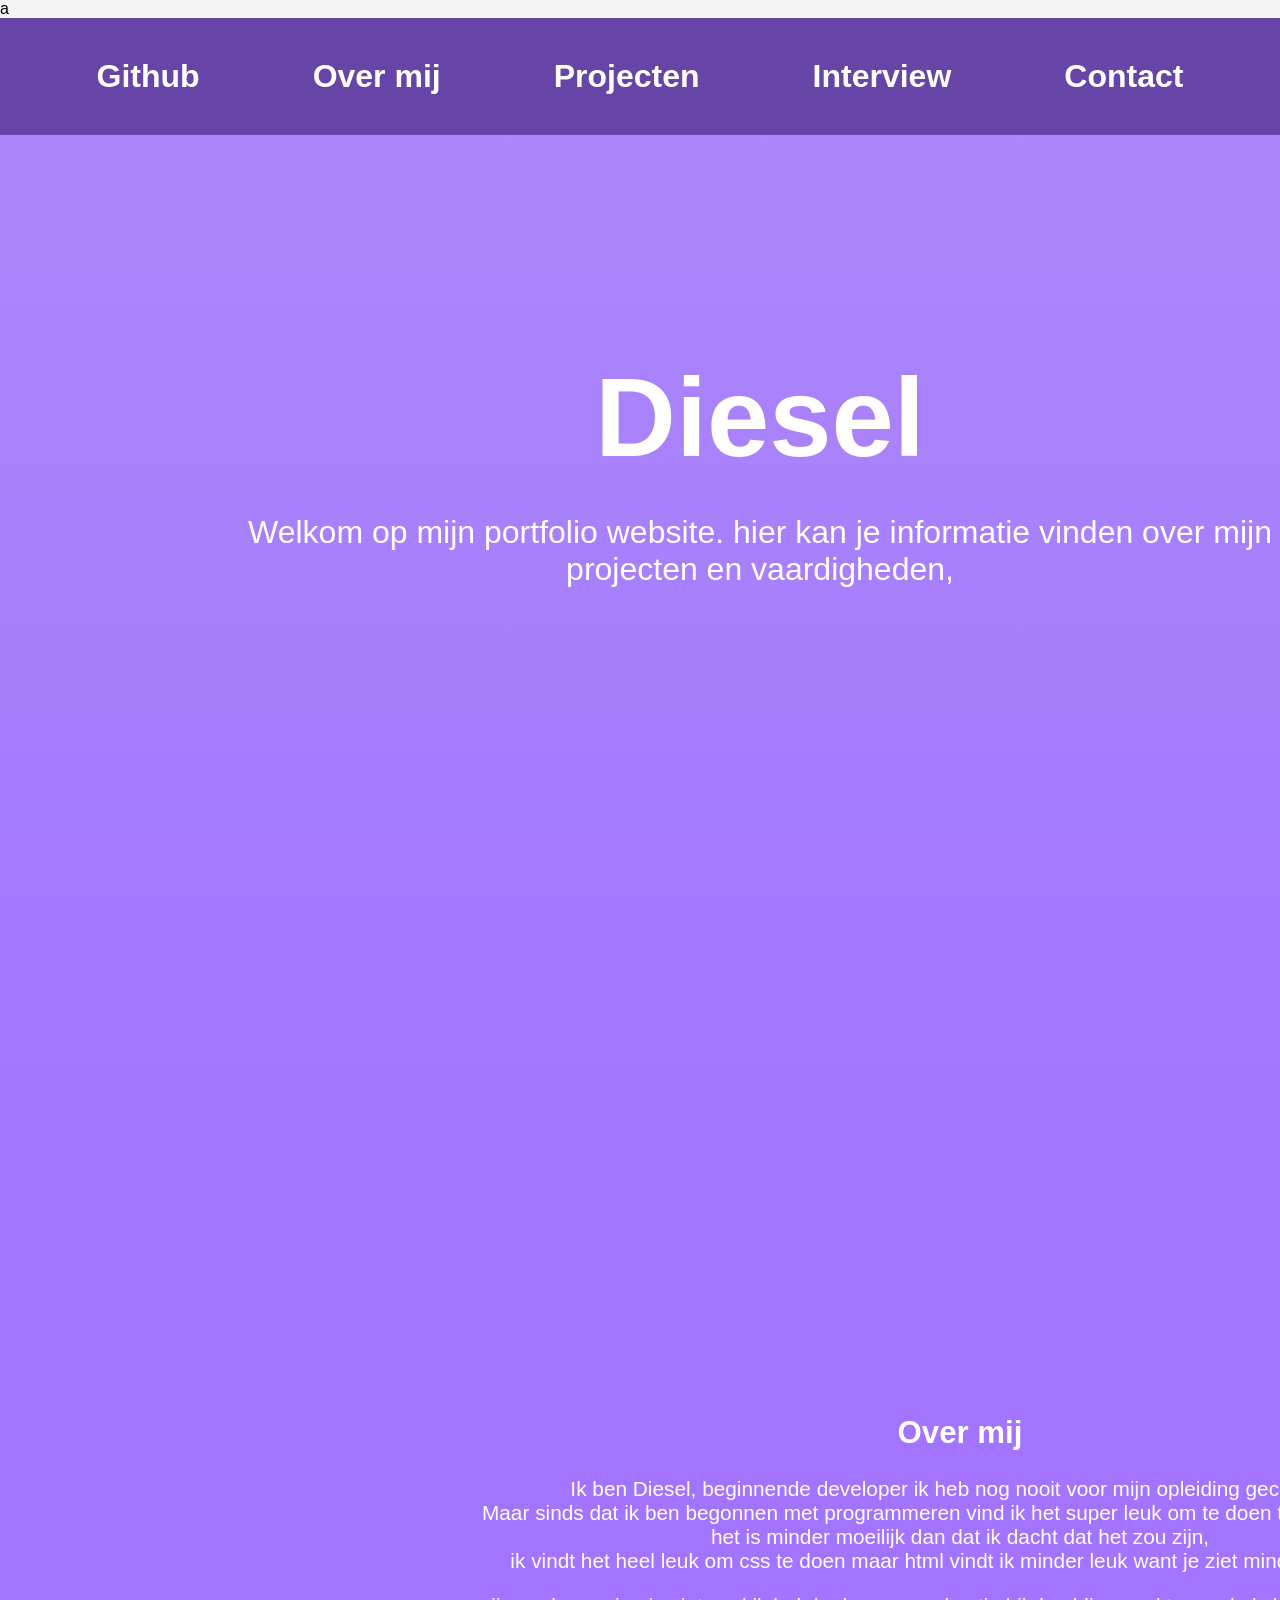
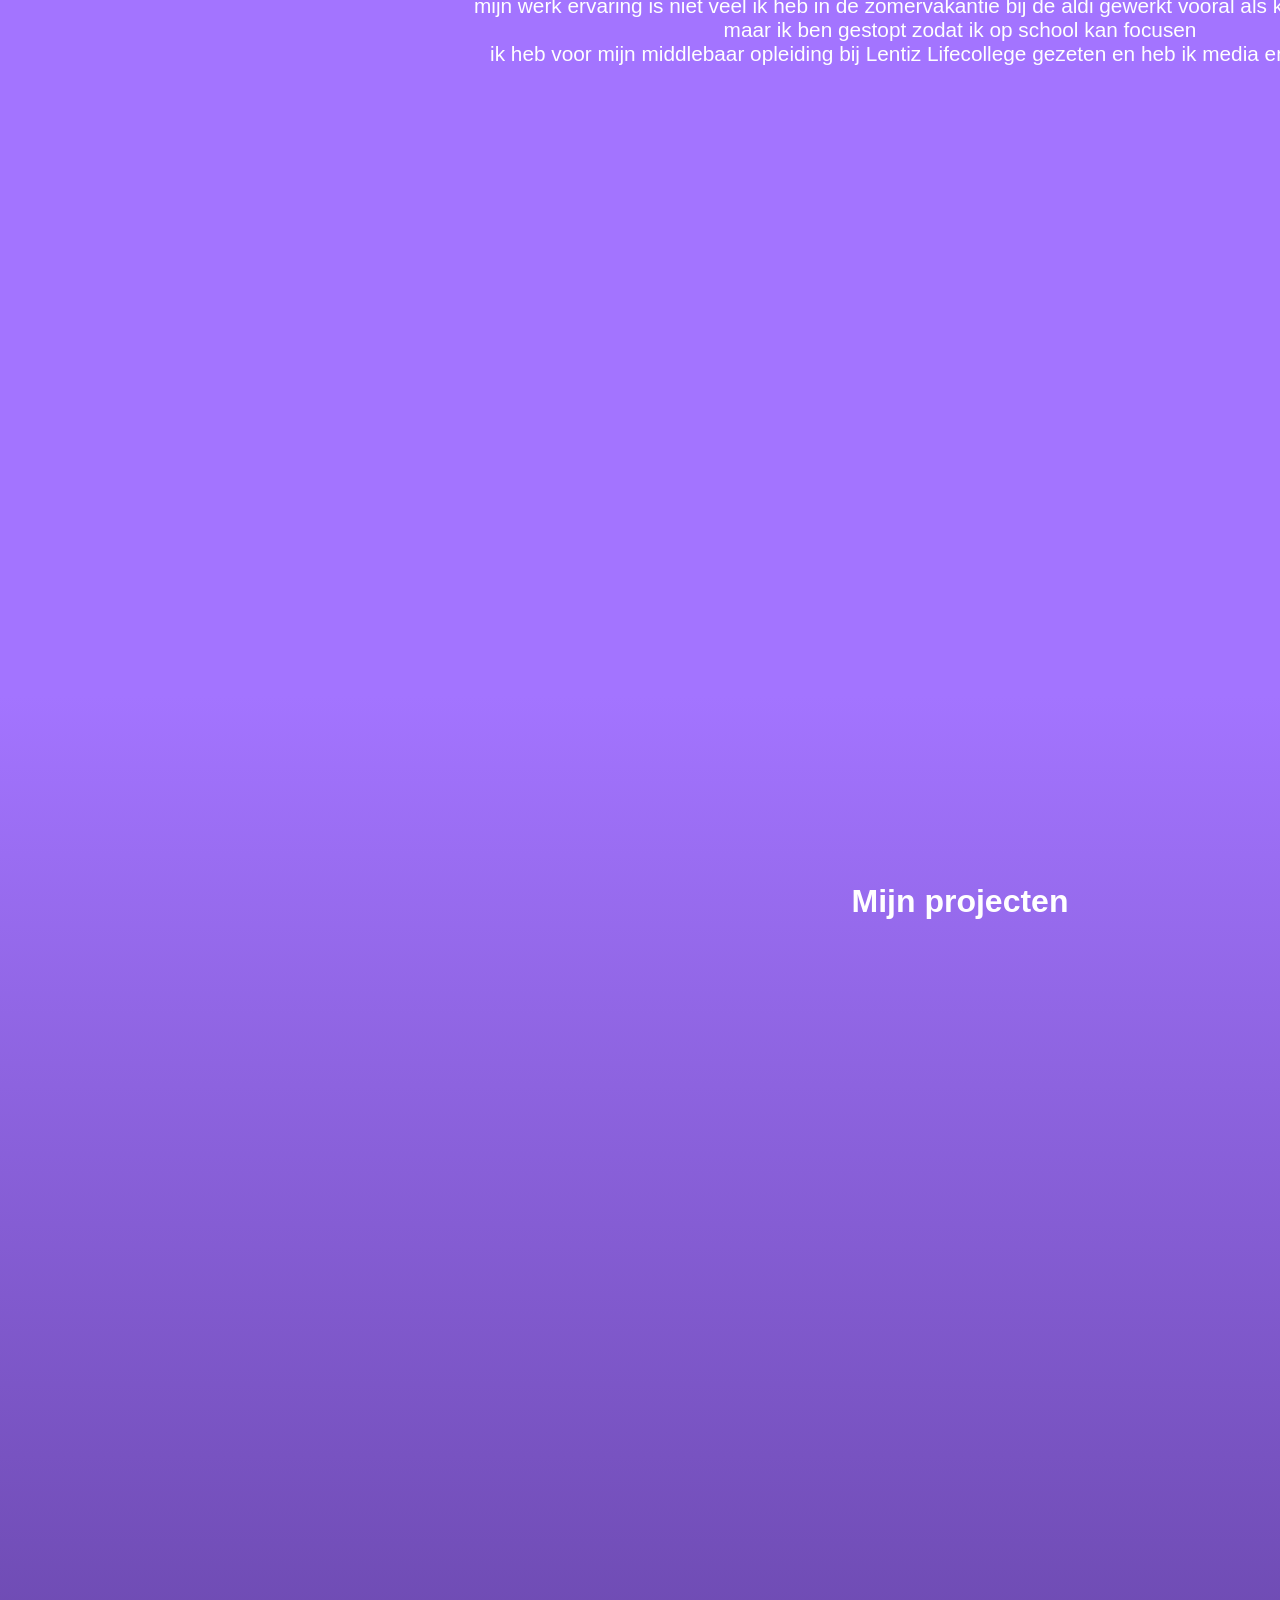
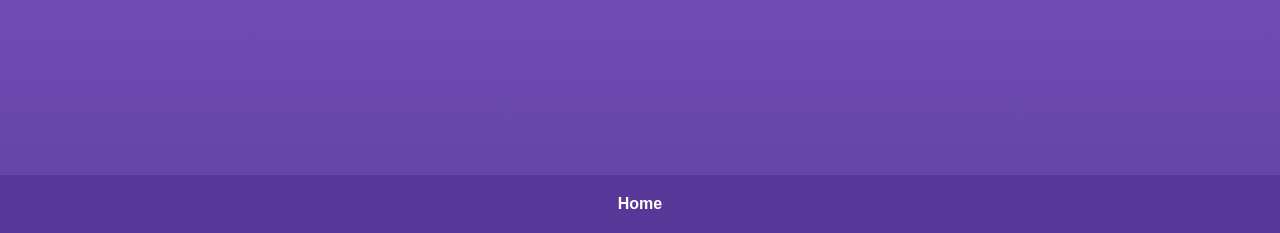
==== index.html @ 29d970a2 "Update index.html" ====
<!DOCTYPE html>
<html lang="en">

<head>
    <meta charset="UTF-8">
    <meta name="viewport" content="width=device-width, initial-scale=1.0">
    <title>Portfolio Diesel</title>
    <link rel="stylesheet" href="main.css">
</head>
a
<body>
        <header>
            <ul class="nav-links">
                <li><a href="https://github.com/dieselfortes" target="_blank" class="link">Github</a></li>
                <li><a href="#over-mij" class="link">Over mij</a></li>
                <l1><a href="#project" class="link">Projecten</a></l1>
                <li><a href="interview.html" class="link">Interview</a></li>
                <li><a href="contact.html" class="link">Contact</a></li>
            </ul>
        </header>
    <main>
        <section class="container" id="home">

            <div class="content">
                <h1>Diesel</h1>
                <div class="description-container">
                    <p class="description">Welkom op mijn portfolio website. hier kan je informatie vinden over mijn
                        projecten en vaardigheden,</p>
                </div>
        </section>
        <section class="container-2" id="over-mij">
            <h2>Over mij</h2>
            <p>Ik ben Diesel, beginnende developer ik heb nog nooit voor mijn opleiding gecodeerd,<br> Maar sinds dat ik
                ben
                begonnen met programmeren vind ik het super leuk om te doen tijdens de lessen,<br>het is minder moeilijk
                dan
                dat ik dacht dat het zou zijn,<br>ik vindt het heel leuk om css te doen maar html vindt ik minder leuk
                want
                je ziet minder resultaten. </p>
            <p>mijn werk ervaring is niet veel ik heb in de zomervakantie bij de aldi gewerkt vooral als
                kassamedewerker,<br>maar ik ben gestopt zodat ik op school kan focusen<br>ik heb voor mijn middlebaar
                opleiding bij Lentiz Lifecollege gezeten en heb ik media en design gedaan</p>
        </section>
        <section class="container-3" id="project">
            <h3>Mijn projecten</h3>
            <img src="">
        </section>
    </main>
    <footer>
        <a href="#home" class="link">Home</a>
    </footer>
</body>

</html>
---- main.css ----
html{
    scroll-behavior: smooth;
}

body {
    font-family: Arial, sans-serif;
    margin: 0;
    padding: 0;
    background-color: #f4f4f4;
}

.container {
    width: 1920px;
    height: 1080px;
    margin: 0 auto;
    padding: 0px;
    background-color: #A374FF;
    background: linear-gradient(to bottom, #ab87fa, #A374FF);
}

header {
    position: sticky;
    top: 0;
}

.nav-links {
    list-style-type: none;
    margin: 0;
    padding: 40px;
    display: flex;
    justify-content: space-around;
    background-color: #6645A7;
    color: #fff;
    font-size: 2em;
}

.link {
    text-decoration: none;
    color: #fff;
    font-weight: bold;
}

.content {
    position:absolute;
    top: 260px;
    left: 240px;
    text-align: center;
}

h1 {
    font-size: 7em;
    color: #fff;
    margin-bottom: 20px;
}

.description {
    font-size: 2em;
    color: #fff;
    margin-bottom: 40px;
}

.container-2 {
    width: 1920px;
    height: 1080px;
    margin: 0 auto;
    padding: 0px;
    background-color: #A374FF;
    font-size: 1.3em;
    text-align: center;
    color:white;
}

h2 {
    color: #fff;
    margin-top: 0px;
    padding-top: 200px;
}

.container-3{
    width: 1920px;
    height: 1080px;
    margin: 0 auto;
    padding: 0px;
    background-color: #6645A7;
    background: linear-gradient(to top, #6645A7, #A374FF);
    display:flex;
    flex-direction:column;
}

h3{
 font-size: 2em;
 margin-top: 0;
 margin-bottom: 0;
 color: white;
 padding-top: 188px;
 text-align: center;
}

footer {
    background-color: #573797;
    color: #fff;
    text-align: center;
    padding: 20px;
}
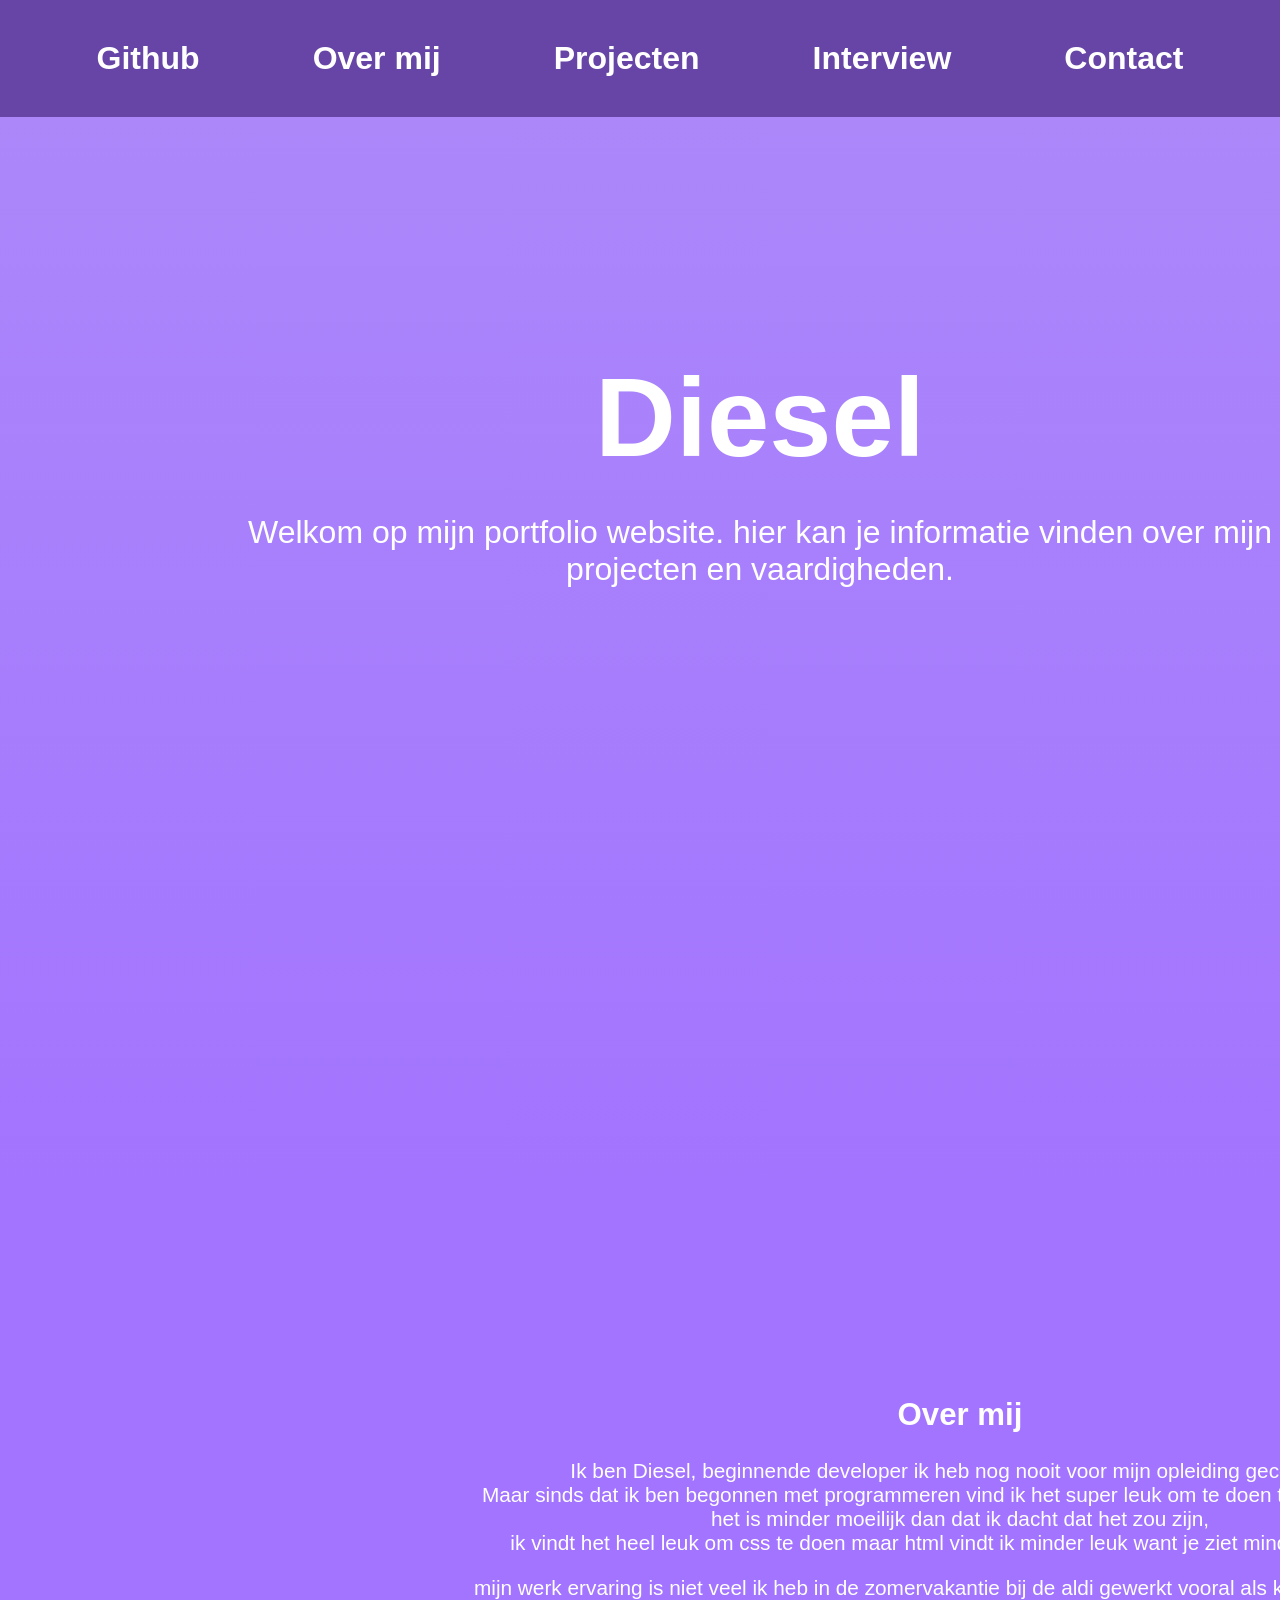
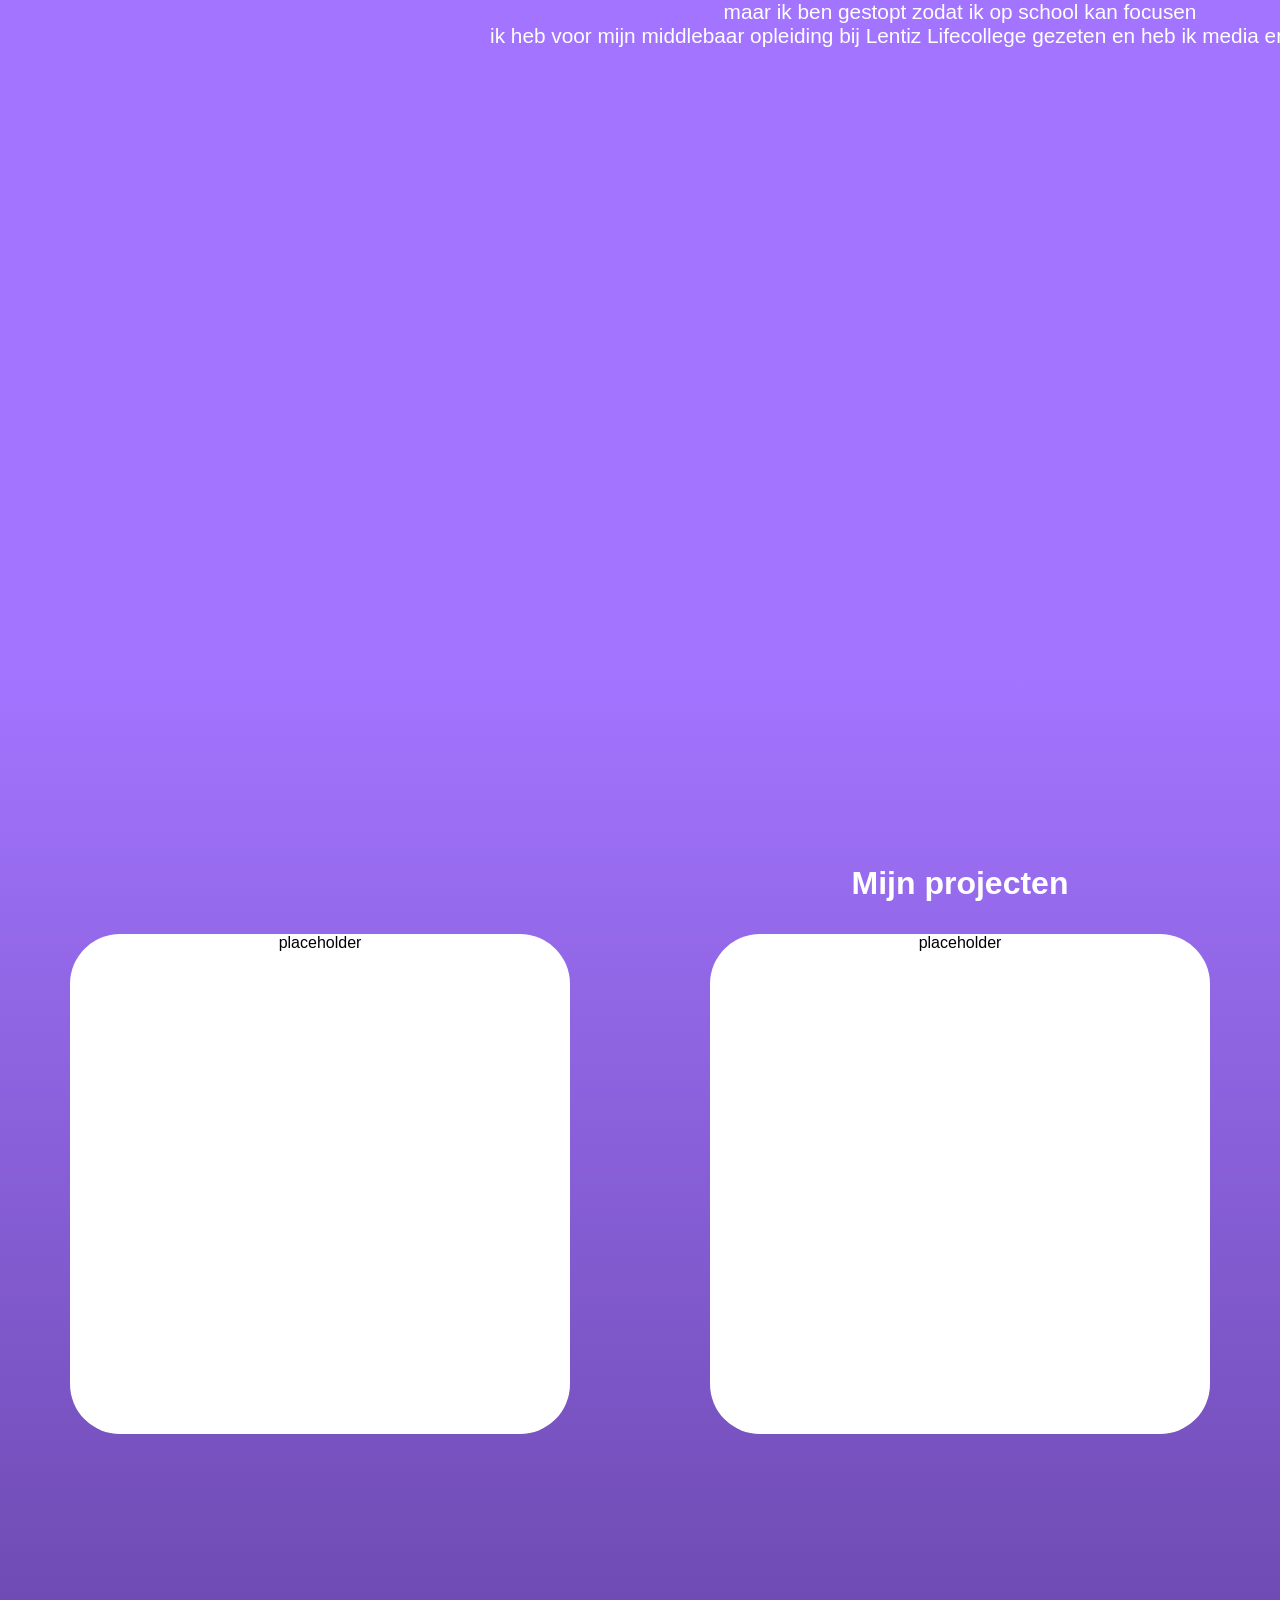
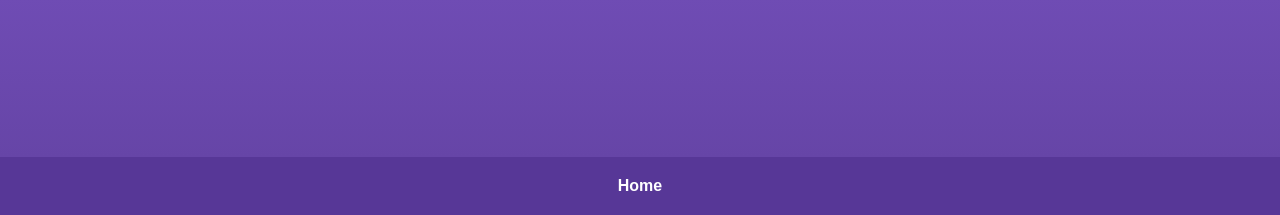
==== commit 3a757000: "vergeten wat ik er bij heb gedaan maar veel :D" ====
--- a/index.html
+++ b/index.html
@@ -7,17 +7,17 @@
     <title>Portfolio Diesel</title>
     <link rel="stylesheet" href="main.css">
 </head>
-a
+
 <body>
-        <header>
-            <ul class="nav-links">
-                <li><a href="https://github.com/dieselfortes" target="_blank" class="link">Github</a></li>
-                <li><a href="#over-mij" class="link">Over mij</a></li>
-                <l1><a href="#project" class="link">Projecten</a></l1>
-                <li><a href="interview.html" class="link">Interview</a></li>
-                <li><a href="contact.html" class="link">Contact</a></li>
-            </ul>
-        </header>
+    <header>
+        <ul class="nav-links">
+            <li><a href="https://github.com/dieselfortes" target="_blank" class="link">Github</a></li>
+            <li><a href="#over-mij" class="link">Over mij</a></li>
+            <l1><a href="#project" class="link">Projecten</a></l1>
+            <li><a href="interview.html" class="link">Interview</a></li>
+            <li><a href="contact.html" class="link">Contact</a></li>
+        </ul>
+    </header>
     <main>
         <section class="container" id="home">
 
@@ -25,7 +25,7 @@
                 <h1>Diesel</h1>
                 <div class="description-container">
                     <p class="description">Welkom op mijn portfolio website. hier kan je informatie vinden over mijn
-                        projecten en vaardigheden,</p>
+                        projecten en vaardigheden.</p>
                 </div>
         </section>
         <section class="container-2" id="over-mij">
@@ -43,7 +43,11 @@
         </section>
         <section class="container-3" id="project">
             <h3>Mijn projecten</h3>
-            <img src="">
+            <div class="placeholder-position">
+            <div class="placeholder"><a href="#">placeholder</a></div>
+            <div class="placeholder"><a href="#">placeholder</a></div>
+            <div class="placeholder"><a href="#">placeholder</a></div>
+            </div>
         </section>
     </main>
     <footer>
--- a/main.css
+++ b/main.css
@@ -1,4 +1,4 @@
-html{
+html {
     scroll-behavior: smooth;
 }
 
@@ -7,6 +7,9 @@
     margin: 0;
     padding: 0;
     background-color: #f4f4f4;
+    a:hover{ 
+        color: black;
+    }
 }
 
 .container {
@@ -41,7 +44,7 @@
 }
 
 .content {
-    position:absolute;
+    position: absolute;
     top: 260px;
     left: 240px;
     text-align: center;
@@ -67,7 +70,7 @@
     background-color: #A374FF;
     font-size: 1.3em;
     text-align: center;
-    color:white;
+    color: white;
 }
 
 h2 {
@@ -76,24 +79,41 @@
     padding-top: 200px;
 }
 
-.container-3{
+.container-3 {
     width: 1920px;
     height: 1080px;
     margin: 0 auto;
     padding: 0px;
     background-color: #6645A7;
     background: linear-gradient(to top, #6645A7, #A374FF);
-    display:flex;
-    flex-direction:column;
 }
 
-h3{
- font-size: 2em;
- margin-top: 0;
- margin-bottom: 0;
- color: white;
- padding-top: 188px;
- text-align: center;
+h3 {
+    font-size: 2em;
+    margin-top: 0;
+    margin-bottom: 150;
+    color: white;
+    padding-top: 188px;
+    text-align: center;
+}
+
+.placeholder-position {
+    display: flex;
+    flex-direction: row;
+    justify-content: space-around;
+}
+
+.placeholder {
+    width: 500px;
+    height: 500px;
+    border-radius: 10%;
+    background-color: white;
+    text-align: center;
+
+    a {
+        text-decoration: none;
+        color: black;
+    }
 }
 
 footer {
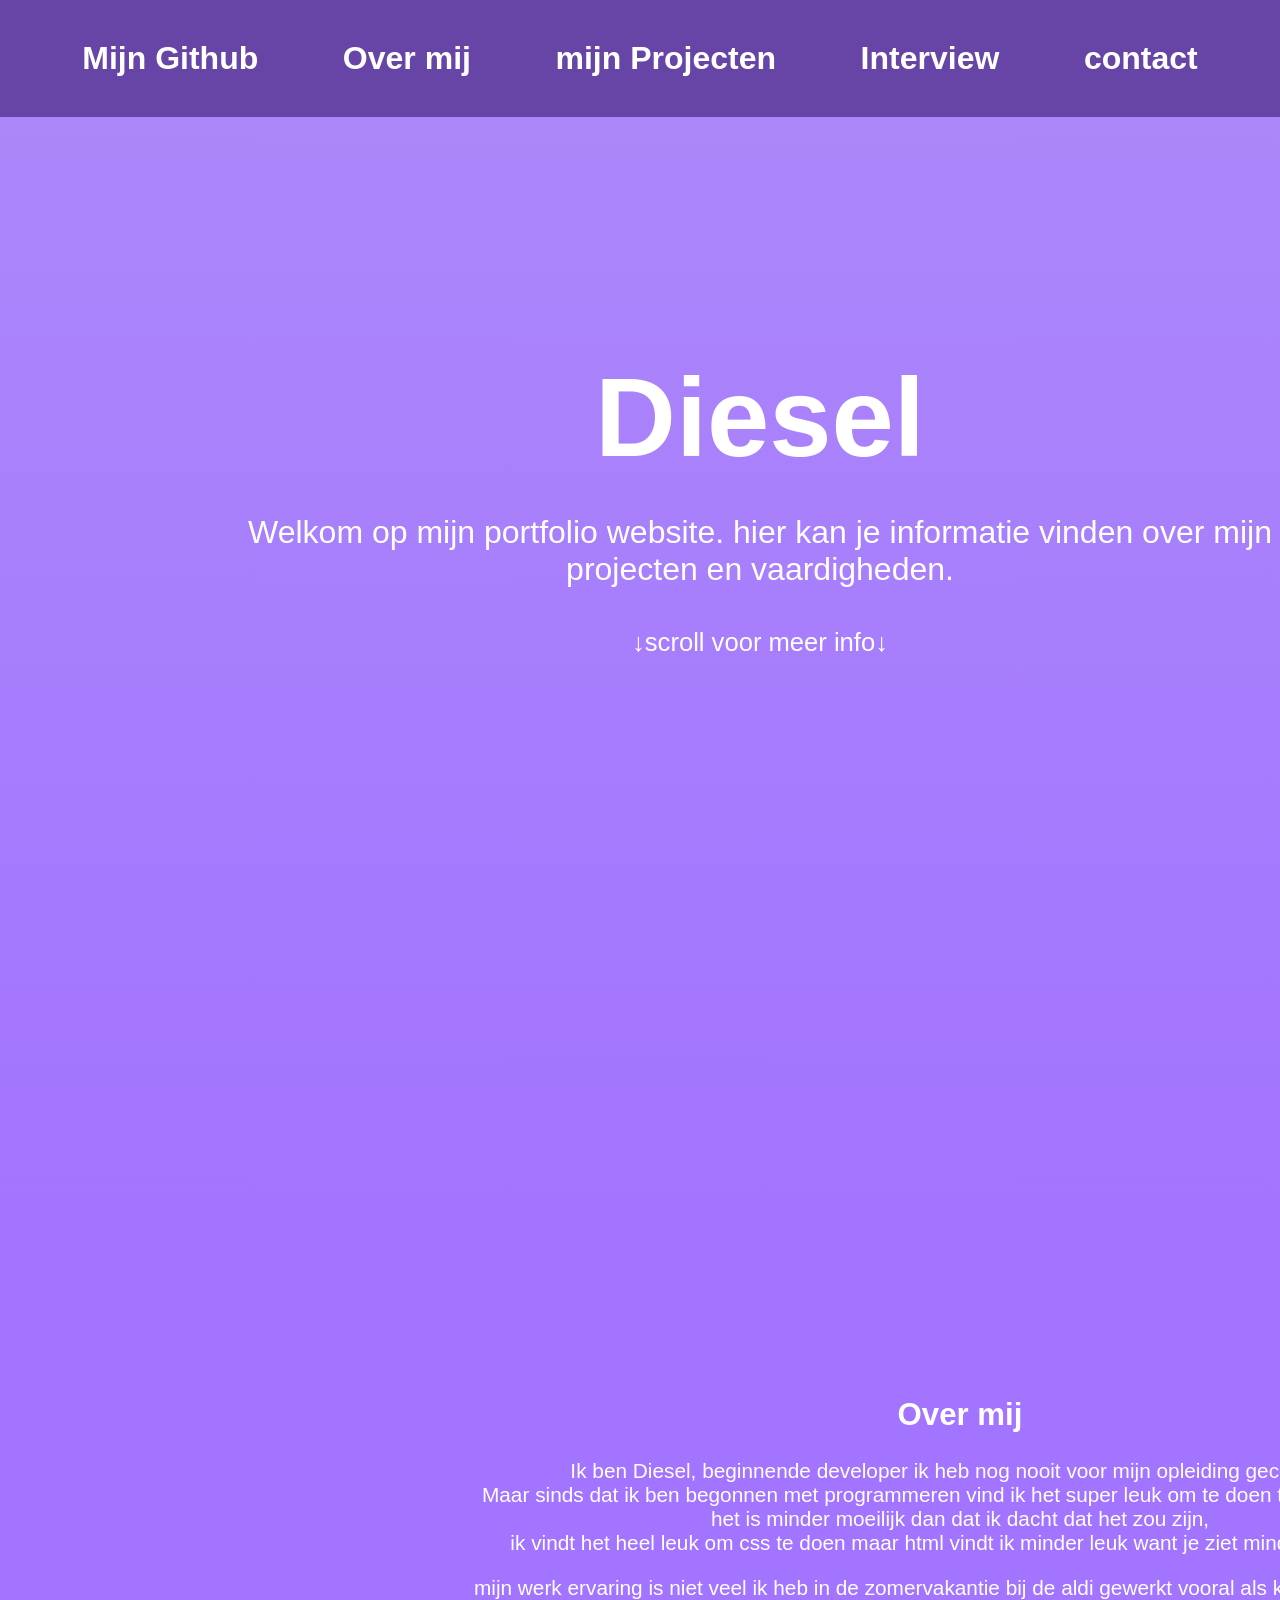
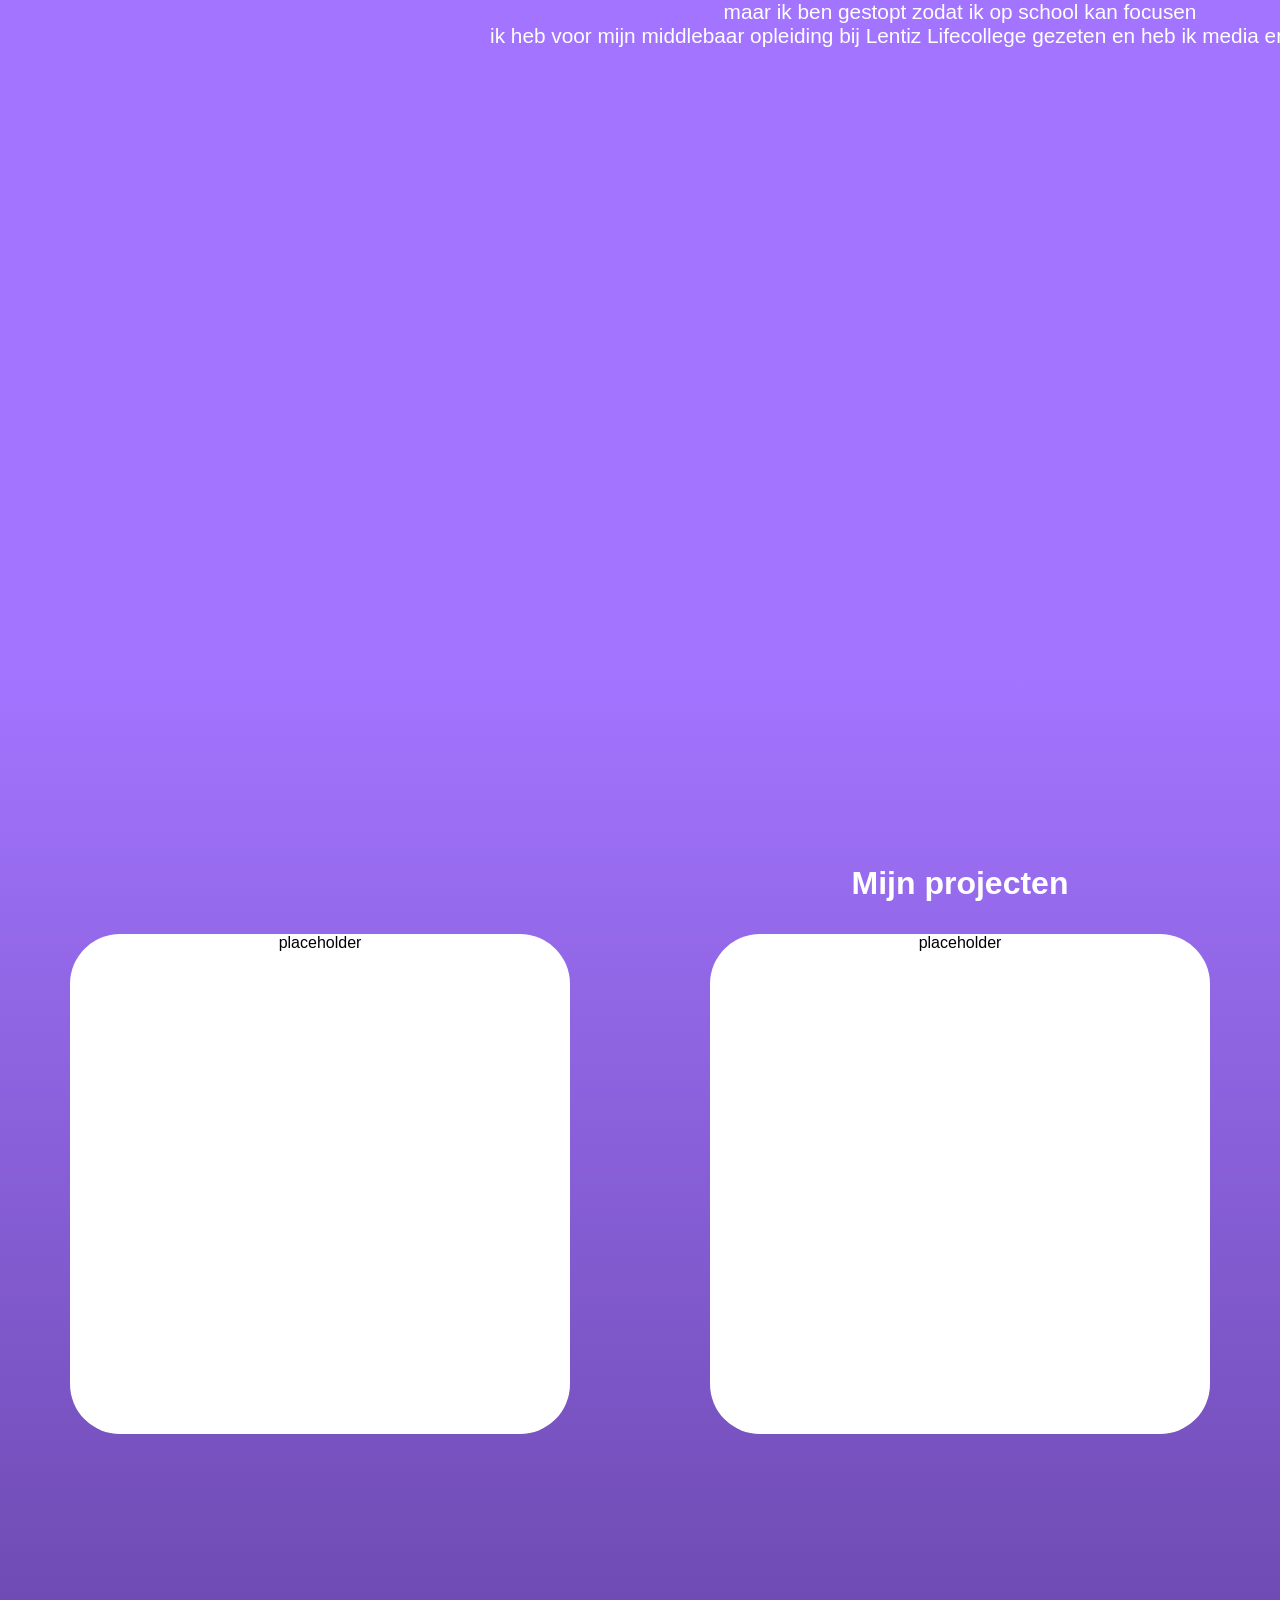
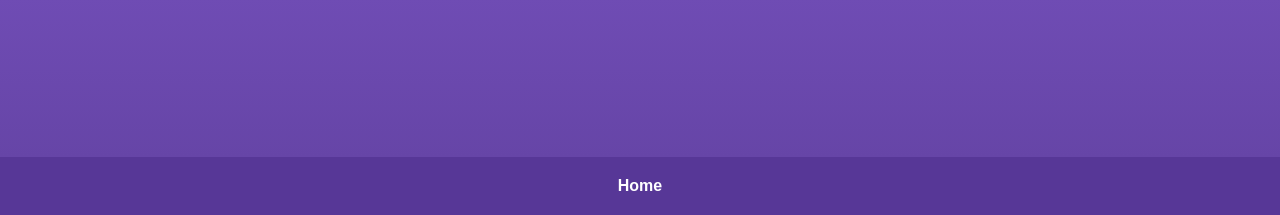
==== commit 210d8c2f: "contact pagina gefixt" ====
--- a/index.html
+++ b/index.html
@@ -11,22 +11,21 @@
 <body>
     <header>
         <ul class="nav-links">
-            <li><a href="https://github.com/dieselfortes" target="_blank" class="link">Github</a></li>
+            <li><a href="https://github.com/dieselfortes" target="_blank" class="link">Mijn Github</a></li>
             <li><a href="#over-mij" class="link">Over mij</a></li>
-            <l1><a href="#project" class="link">Projecten</a></l1>
+            <l1><a href="#project" class="link">mijn Projecten</a></l1>
             <li><a href="interview.html" class="link">Interview</a></li>
-            <li><a href="contact.html" class="link">Contact</a></li>
+            <li><a href="contact.html" class="link">contact</a></li>
         </ul>
     </header>
     <main>
         <section class="container" id="home">
-
             <div class="content">
                 <h1>Diesel</h1>
                 <div class="description-container">
-                    <p class="description">Welkom op mijn portfolio website. hier kan je informatie vinden over mijn
-                        projecten en vaardigheden.</p>
+                    <p class="description">Welkom op mijn portfolio website. hier kan je informatie vinden over mijn projecten en vaardigheden.</p>
                 </div>
+                <div><p class="scroll">↓scroll voor meer info↓</p></div>
         </section>
         <section class="container-2" id="over-mij">
             <h2>Over mij</h2>
--- a/main.css
+++ b/main.css
@@ -19,6 +19,11 @@
     padding: 0px;
     background-color: #A374FF;
     background: linear-gradient(to bottom, #ab87fa, #A374FF);
+    color: white;
+}
+
+.scroll{
+    font-size: 1.6em;
 }
 
 header {
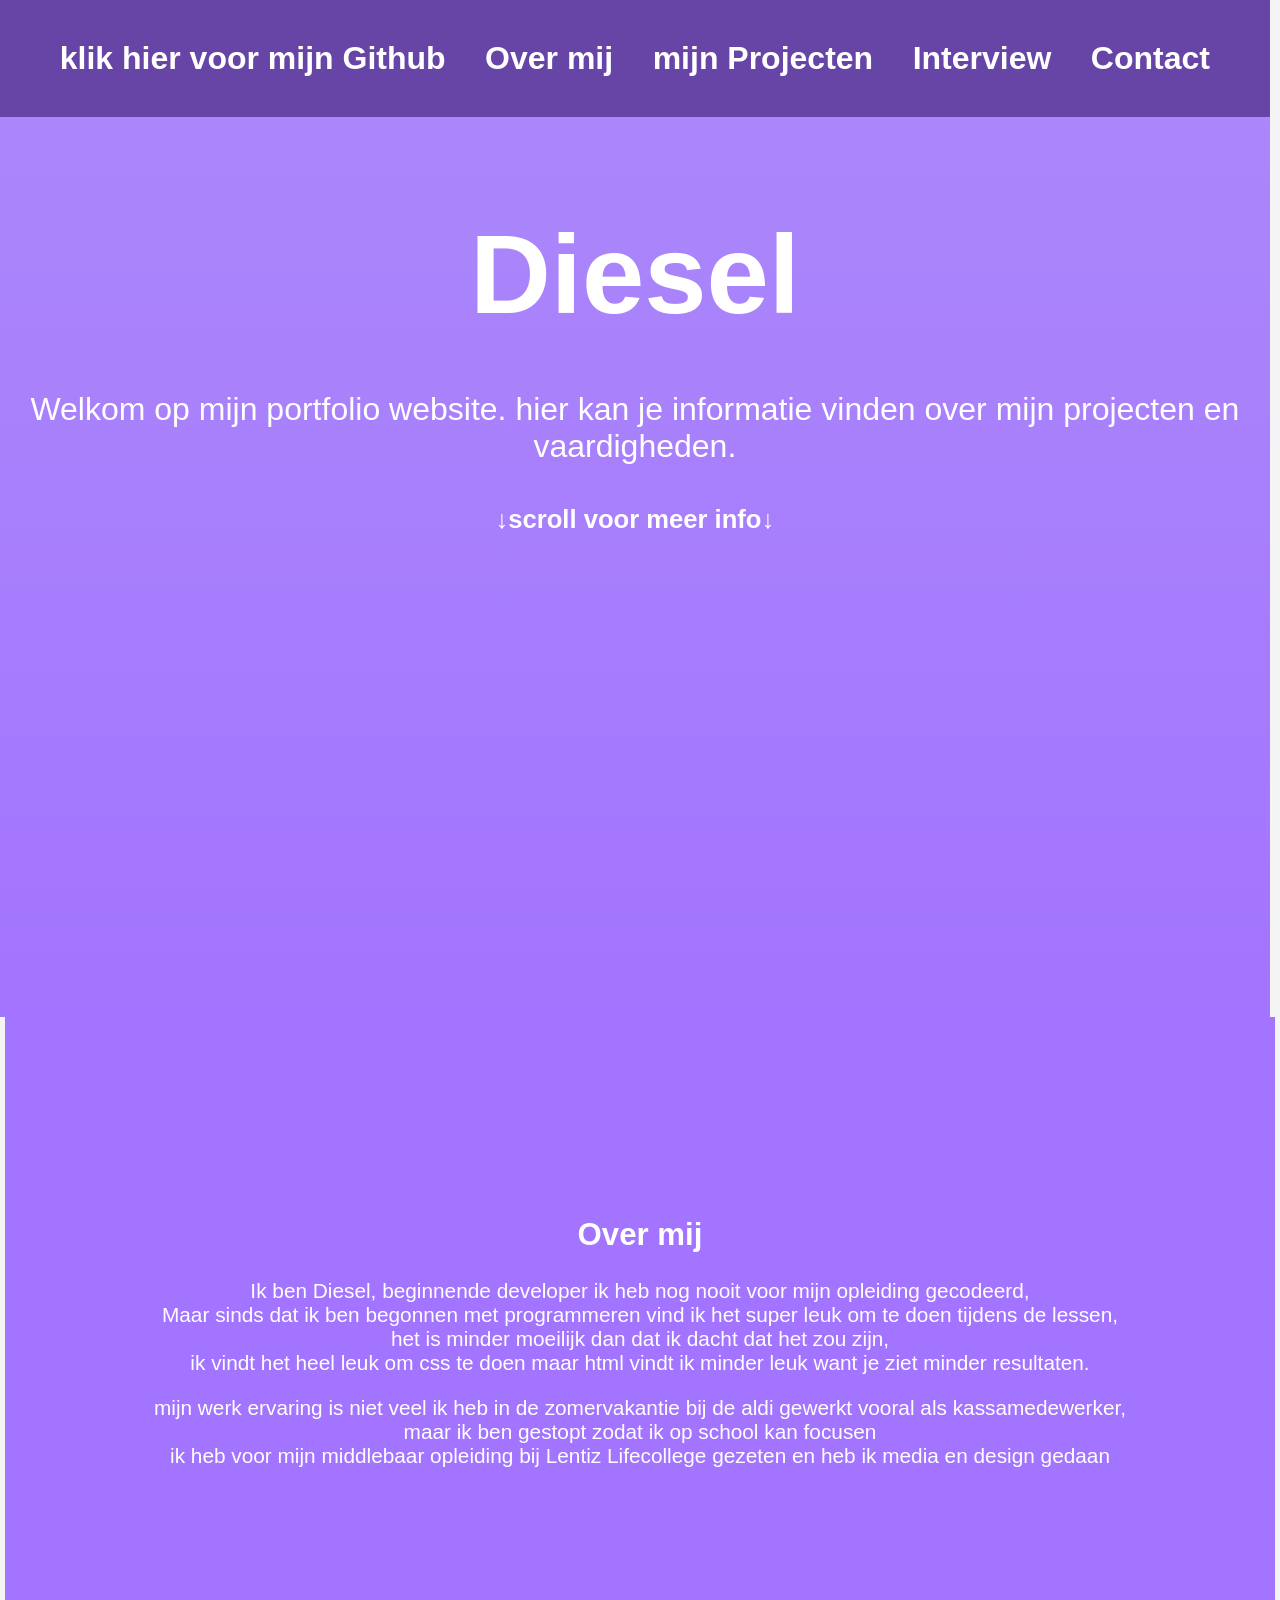
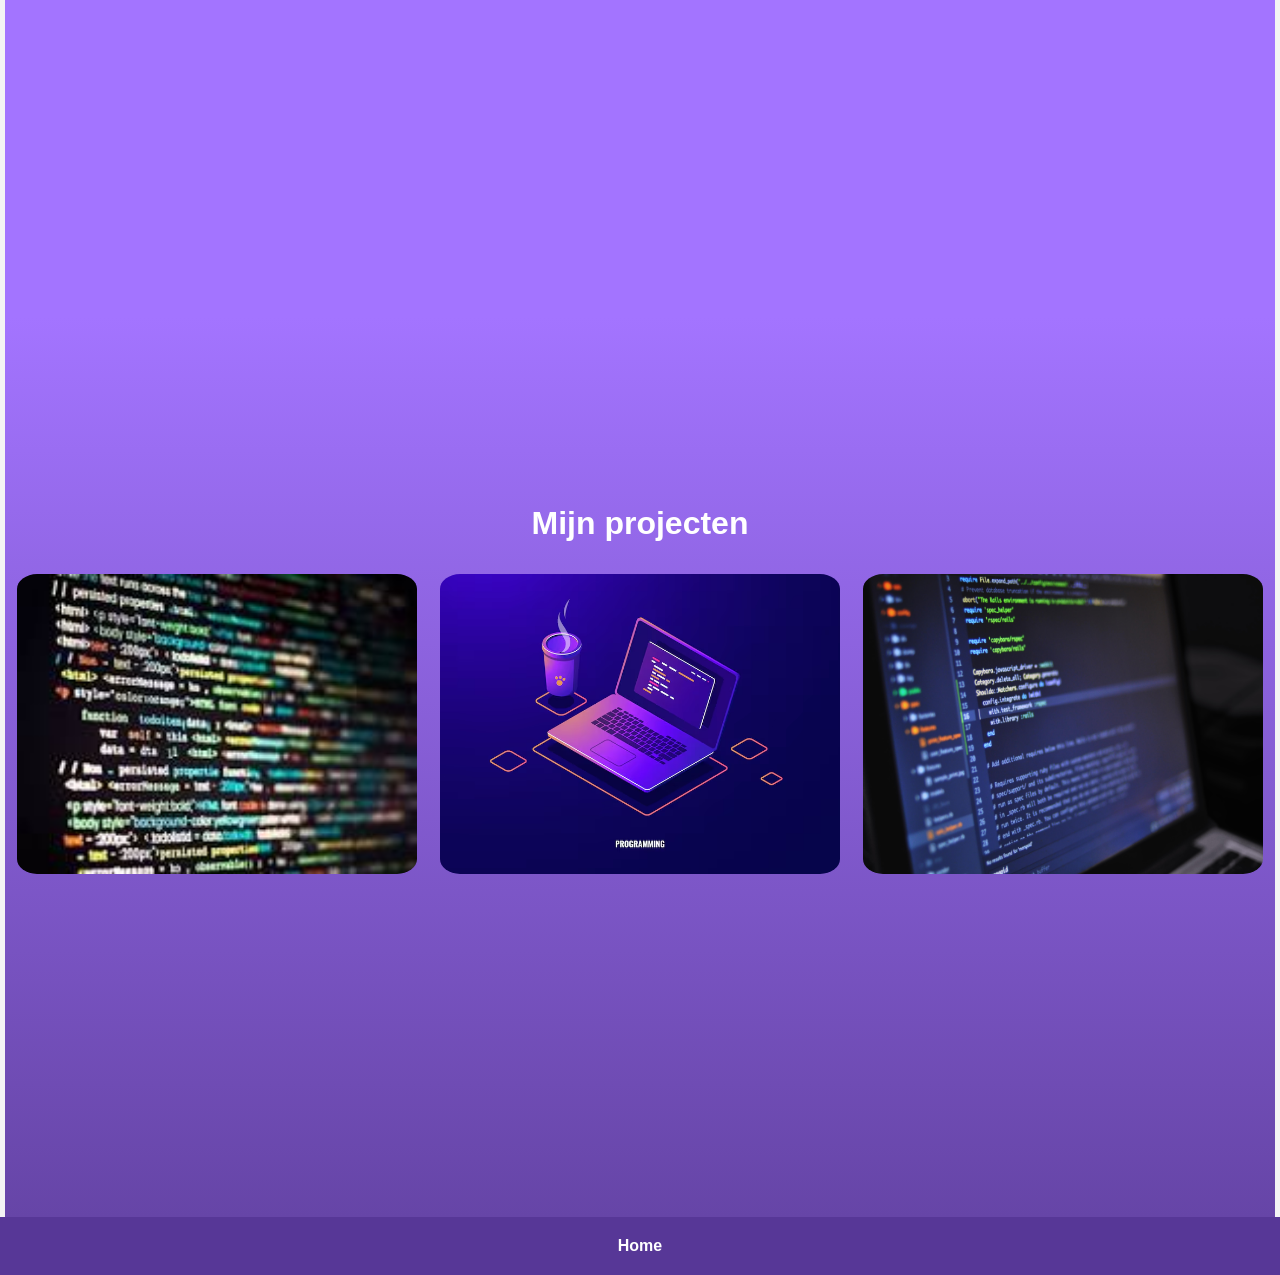
==== commit f8ea357b: "placeholders veranderdt" ====
--- a/index.html
+++ b/index.html
@@ -11,11 +11,12 @@
 <body>
     <header>
         <ul class="nav-links">
-            <li><a href="https://github.com/dieselfortes" target="_blank" class="link">Mijn Github</a></li>
+            <li><a href="https://github.com/dieselfortes" target="_blank" class="link">klik hier voor mijn Github</a>
+            </li>
             <li><a href="#over-mij" class="link">Over mij</a></li>
             <l1><a href="#project" class="link">mijn Projecten</a></l1>
             <li><a href="interview.html" class="link">Interview</a></li>
-            <li><a href="contact.html" class="link">contact</a></li>
+            <li><a href="contact.html" class="link">Contact</a></li>
         </ul>
     </header>
     <main>
@@ -23,9 +24,12 @@
             <div class="content">
                 <h1>Diesel</h1>
                 <div class="description-container">
-                    <p class="description">Welkom op mijn portfolio website. hier kan je informatie vinden over mijn projecten en vaardigheden.</p>
+                    <p class="description">Welkom op mijn portfolio website. hier kan je informatie vinden over mijn
+                        projecten en vaardigheden.</p>
                 </div>
-                <div><p class="scroll">↓scroll voor meer info↓</p></div>
+                <div>
+                    <a href="#over-mij" class="link scroll">↓scroll voor meer info↓</a>
+                </div>
         </section>
         <section class="container-2" id="over-mij">
             <h2>Over mij</h2>
@@ -43,9 +47,9 @@
         <section class="container-3" id="project">
             <h3>Mijn projecten</h3>
             <div class="placeholder-position">
-            <div class="placeholder"><a href="#">placeholder</a></div>
-            <div class="placeholder"><a href="#">placeholder</a></div>
-            <div class="placeholder"><a href="#">placeholder</a></div>
+                <img src="1.jpg" alt="stock image" class="placeholder"></img>
+                <img src="2.jpeg" alt="stock image" class="placeholder"></img>
+                <img src="3.jpg" alt="stock image" class="placeholder"></img>
             </div>
         </section>
     </main>
--- a/main.css
+++ b/main.css
@@ -13,13 +13,16 @@
 }
 
 .container {
-    width: 1920px;
-    height: 1080px;
-    margin: 0 auto;
+    width: 99.2vw;
+    height: 100vh;
+    margin: 0;
     padding: 0px;
     background-color: #A374FF;
     background: linear-gradient(to bottom, #ab87fa, #A374FF);
     color: white;
+    p{
+        text-align: center;
+    }
 }
 
 .scroll{
@@ -28,7 +31,7 @@
 
 header {
     position: sticky;
-    top: 0;
+    width: 99.2vw;
 }
 
 .nav-links {
@@ -49,10 +52,10 @@
 }
 
 .content {
-    position: absolute;
-    top: 260px;
-    left: 240px;
-    text-align: center;
+display: flex;
+justify-content: center;
+align-items: center;
+flex-direction: column;
 }
 
 h1 {
@@ -68,8 +71,8 @@
 }
 
 .container-2 {
-    width: 1920px;
-    height: 1080px;
+    width: 99.2vw;
+    height: 100vh;
     margin: 0 auto;
     padding: 0px;
     background-color: #A374FF;
@@ -85,8 +88,8 @@
 }
 
 .container-3 {
-    width: 1920px;
-    height: 1080px;
+    width: 99.2vw;
+    height: 100vh;
     margin: 0 auto;
     padding: 0px;
     background-color: #6645A7;
@@ -109,16 +112,12 @@
 }
 
 .placeholder {
-    width: 500px;
-    height: 500px;
-    border-radius: 10%;
-    background-color: white;
-    text-align: center;
-
-    a {
-        text-decoration: none;
-        color: black;
-    }
+    border-radius: 5%;
+    display: flex;
+    justify-content: center;
+    align-items: center;
+    width: 400px;
+    height: auto;
 }
 
 footer {
@@ -126,4 +125,5 @@
     color: #fff;
     text-align: center;
     padding: 20px;
-}+    }
+
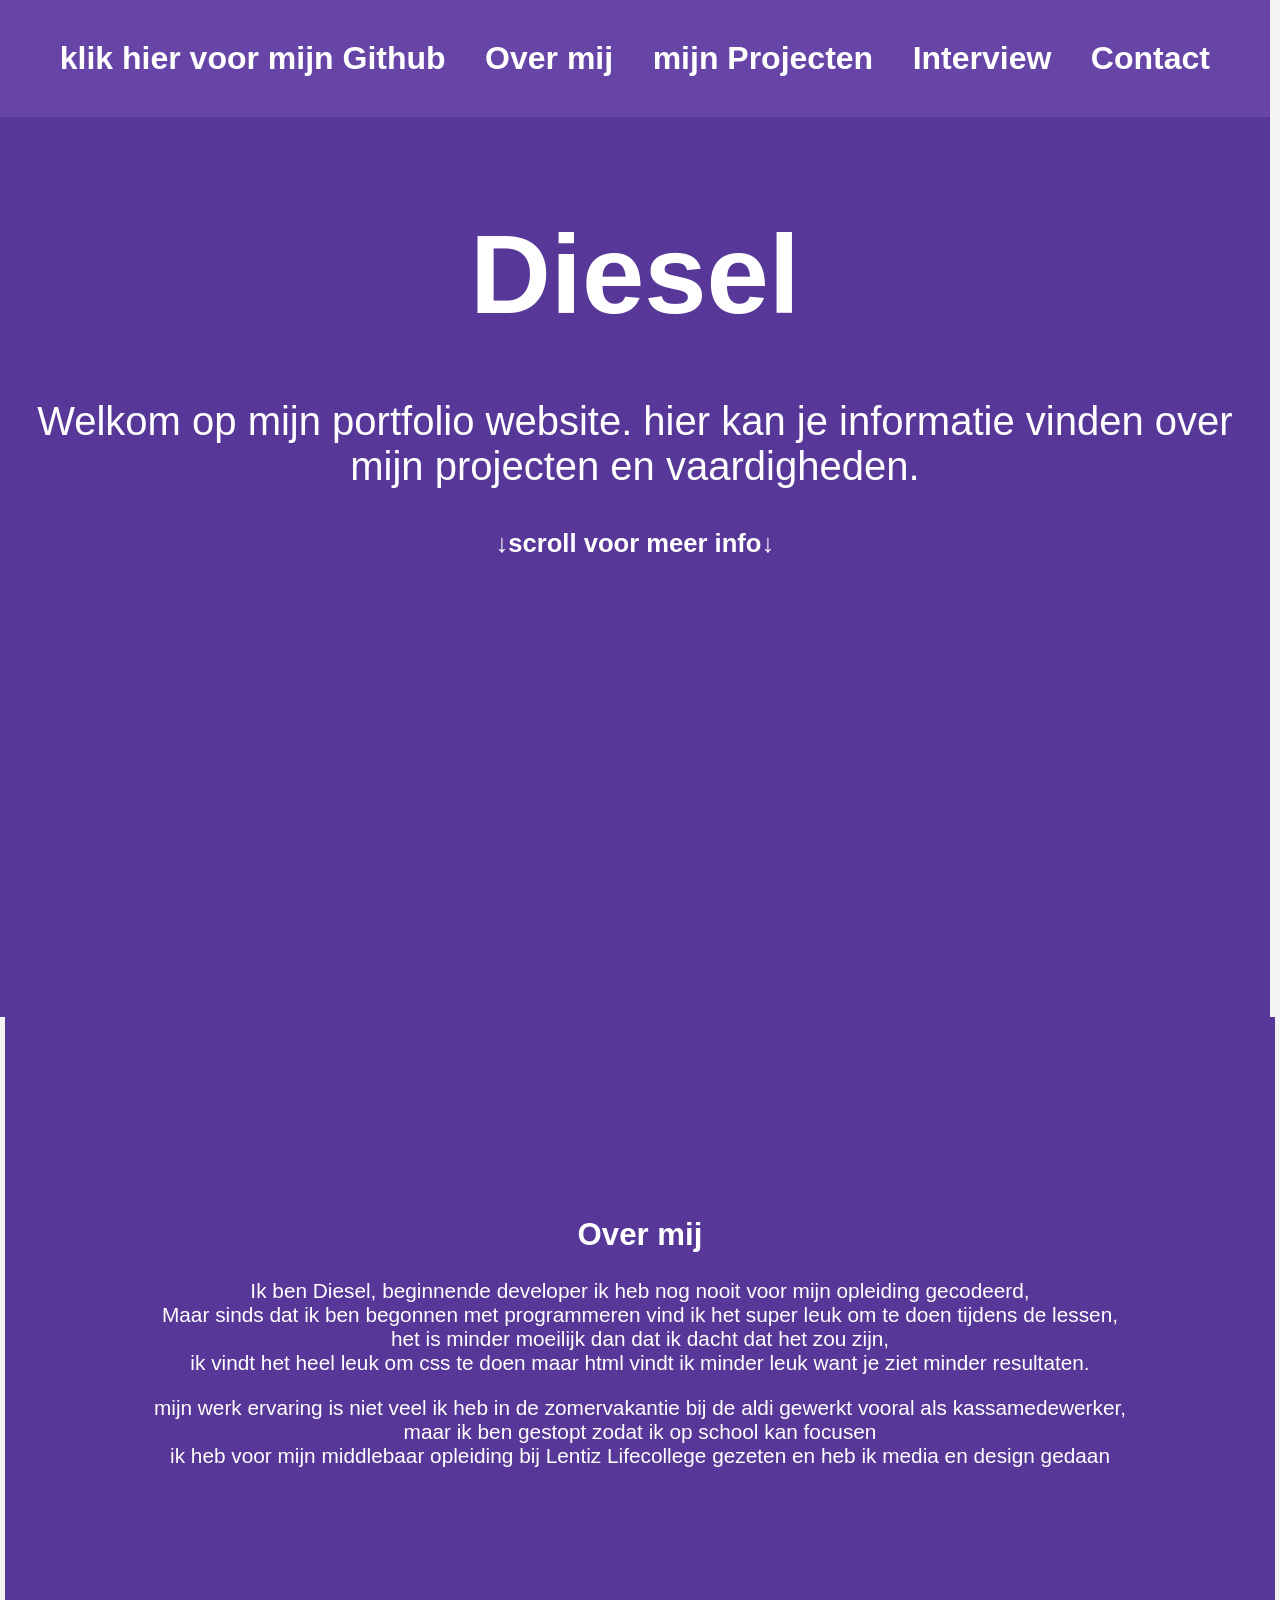
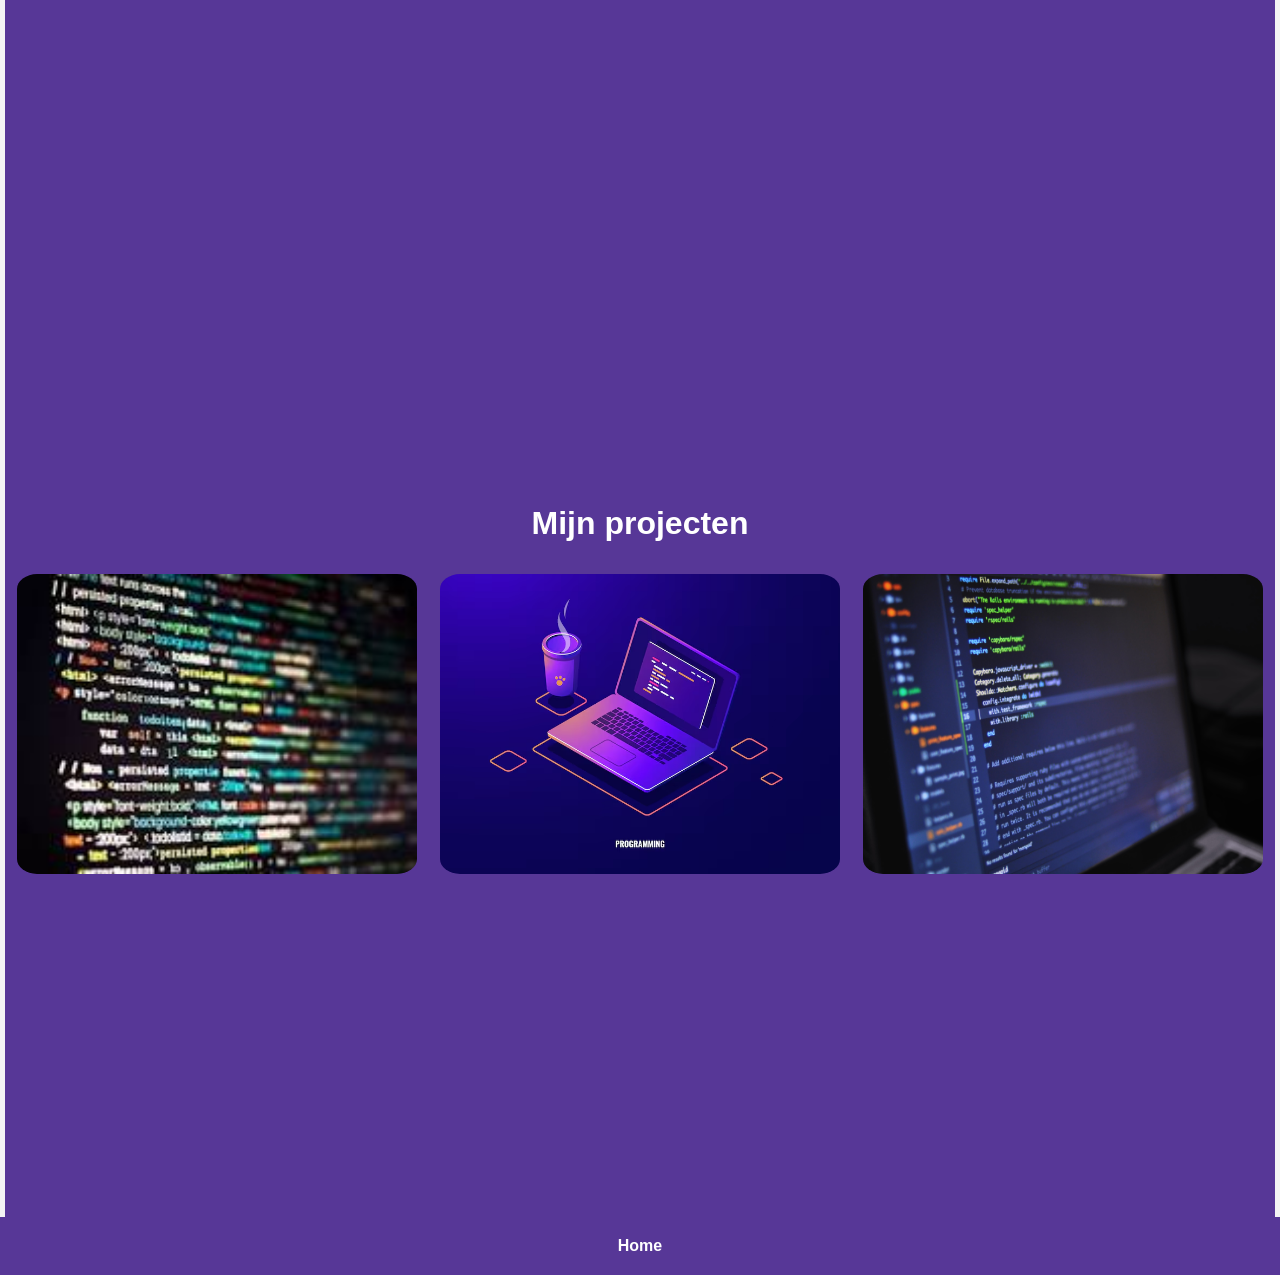
==== commit 4f5d20d0: "fixed contrast" ====
--- a/index.html
+++ b/index.html
@@ -22,10 +22,9 @@
     <main>
         <section class="container" id="home">
             <div class="content">
-                <h1>Diesel</h1>
-                <div class="description-container">
-                    <p class="description">Welkom op mijn portfolio website. hier kan je informatie vinden over mijn
-                        projecten en vaardigheden.</p>
+                <h1 class="outline">Diesel</h1>
+                <div class="description-container outline">
+                    <p class="description">Welkom op mijn portfolio website. hier kan je informatie vinden over mijn projecten en vaardigheden.</p>
                 </div>
                 <div>
                     <a href="#over-mij" class="link scroll">↓scroll voor meer info↓</a>
--- a/main.css
+++ b/main.css
@@ -17,8 +17,7 @@
     height: 100vh;
     margin: 0;
     padding: 0px;
-    background-color: #A374FF;
-    background: linear-gradient(to bottom, #ab87fa, #A374FF);
+    background-color: #573797;
     color: white;
     p{
         text-align: center;
@@ -65,17 +64,18 @@
 }
 
 .description {
-    font-size: 2em;
+    font-size: 2.5em;
     color: #fff;
     margin-bottom: 40px;
 }
+
 
 .container-2 {
     width: 99.2vw;
     height: 100vh;
     margin: 0 auto;
     padding: 0px;
-    background-color: #A374FF;
+    background-color: #573797;
     font-size: 1.3em;
     text-align: center;
     color: white;
@@ -89,11 +89,10 @@
 
 .container-3 {
     width: 99.2vw;
-    height: 100vh;
+    min-height: 100vh;
     margin: 0 auto;
     padding: 0px;
-    background-color: #6645A7;
-    background: linear-gradient(to top, #6645A7, #A374FF);
+    background-color: #573797;
 }
 
 h3 {
@@ -126,4 +125,11 @@
     text-align: center;
     padding: 20px;
     }
+ 
+    @media (max-width: 1000px){
+        .placeholder-position{
+            flex-direction: column;
+            align-items: center;
+        }
+    }
 
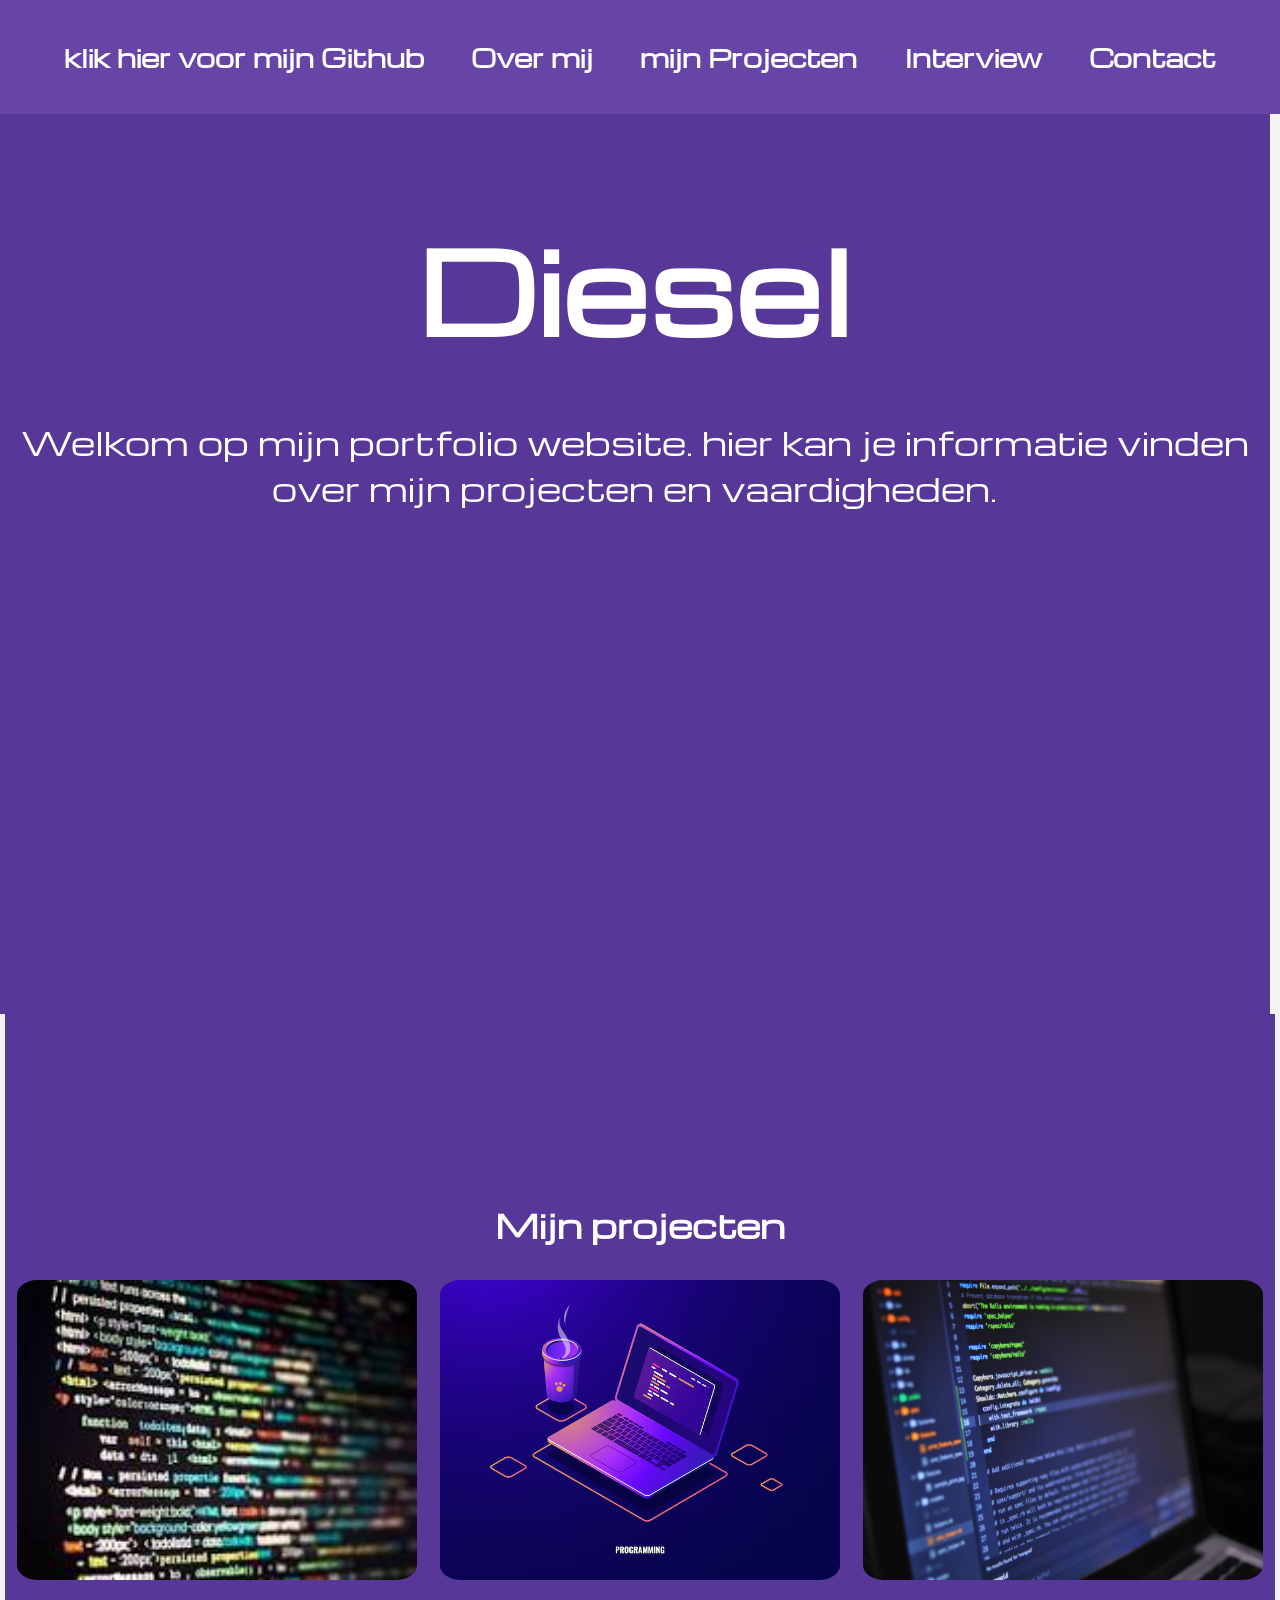
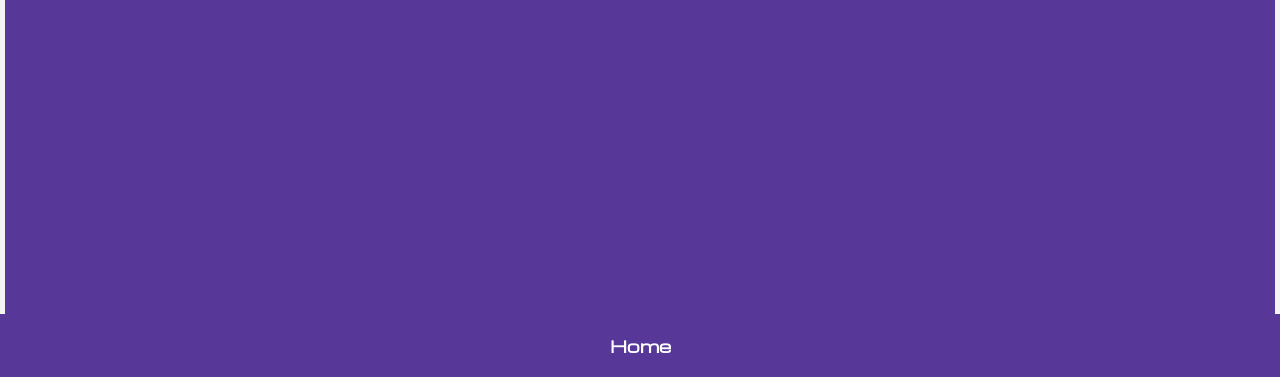
==== commit 2670c073: "interview vragen er bij gedaan" ====
--- a/index.html
+++ b/index.html
@@ -6,43 +6,33 @@
     <meta name="viewport" content="width=device-width, initial-scale=1.0">
     <title>Portfolio Diesel</title>
     <link rel="stylesheet" href="main.css">
+    <link rel="preconnect" href="https://fonts.googleapis.com">
+<link rel="preconnect" href="https://fonts.gstatic.com" crossorigin>
+<link href="https://fonts.googleapis.com/css2?family=Michroma&family=PT+Serif:ital,wght@0,400;0,700;1,400;1,700&display=swap" rel="stylesheet">
 </head>
 
 <body>
-    <header>
+    <nav>
         <ul class="nav-links">
-            <li><a href="https://github.com/dieselfortes" target="_blank" class="link">klik hier voor mijn Github</a>
+            <li><a href="https://github.com/dieselfortes" target="_blank" class="link link-2">klik hier voor mijn Github</a>
             </li>
-            <li><a href="#over-mij" class="link">Over mij</a></li>
+            <li><a href="over-mij.html" class="link">Over mij</a></li>
             <l1><a href="#project" class="link">mijn Projecten</a></l1>
             <li><a href="interview.html" class="link">Interview</a></li>
             <li><a href="contact.html" class="link">Contact</a></li>
         </ul>
-    </header>
+    </nav>
     <main>
+        <header>
         <section class="container" id="home">
             <div class="content">
                 <h1 class="outline">Diesel</h1>
                 <div class="description-container outline">
-                    <p class="description">Welkom op mijn portfolio website. hier kan je informatie vinden over mijn projecten en vaardigheden.</p>
+                    <p class="description">Welkom op mijn portfolio website. hier kan je informatie vinden<br> over mijn projecten en vaardigheden.</p>
                 </div>
-                <div>
-                    <a href="#over-mij" class="link scroll">↓scroll voor meer info↓</a>
-                </div>
-        </section>
-        <section class="container-2" id="over-mij">
-            <h2>Over mij</h2>
-            <p>Ik ben Diesel, beginnende developer ik heb nog nooit voor mijn opleiding gecodeerd,<br> Maar sinds dat ik
-                ben
-                begonnen met programmeren vind ik het super leuk om te doen tijdens de lessen,<br>het is minder moeilijk
-                dan
-                dat ik dacht dat het zou zijn,<br>ik vindt het heel leuk om css te doen maar html vindt ik minder leuk
-                want
-                je ziet minder resultaten. </p>
-            <p>mijn werk ervaring is niet veel ik heb in de zomervakantie bij de aldi gewerkt vooral als
-                kassamedewerker,<br>maar ik ben gestopt zodat ik op school kan focusen<br>ik heb voor mijn middlebaar
-                opleiding bij Lentiz Lifecollege gezeten en heb ik media en design gedaan</p>
-        </section>
+                </section>
+        </header>
+        
         <section class="container-3" id="project">
             <h3>Mijn projecten</h3>
             <div class="placeholder-position">
--- a/main.css
+++ b/main.css
@@ -3,7 +3,11 @@
 }
 
 body {
-    font-family: Arial, sans-serif;
+
+  font-family: "Michroma", sans-serif;
+
+  font-style: normal;
+
     margin: 0;
     padding: 0;
     background-color: #f4f4f4;
@@ -21,11 +25,17 @@
     color: white;
     p{
         text-align: center;
+        font-size: 2em;
     }
+
 }
 
 .scroll{
     font-size: 1.6em;
+}
+
+nav{
+    display: flex;
 }
 
 header {
@@ -41,7 +51,9 @@
     justify-content: space-around;
     background-color: #6645A7;
     color: #fff;
-    font-size: 2em;
+    font-size: 1.5em;
+    width: 100dvw;
+     display: flex;
 }
 
 .link {
@@ -64,21 +76,9 @@
 }
 
 .description {
-    font-size: 2.5em;
+    font-size: 3.6em;
     color: #fff;
     margin-bottom: 40px;
-}
-
-
-.container-2 {
-    width: 99.2vw;
-    height: 100vh;
-    margin: 0 auto;
-    padding: 0px;
-    background-color: #573797;
-    font-size: 1.3em;
-    text-align: center;
-    color: white;
 }
 
 h2 {
@@ -131,5 +131,8 @@
             flex-direction: column;
             align-items: center;
         }
+        .nav-links{
+            font-size: 1em;
+        }
     }
 
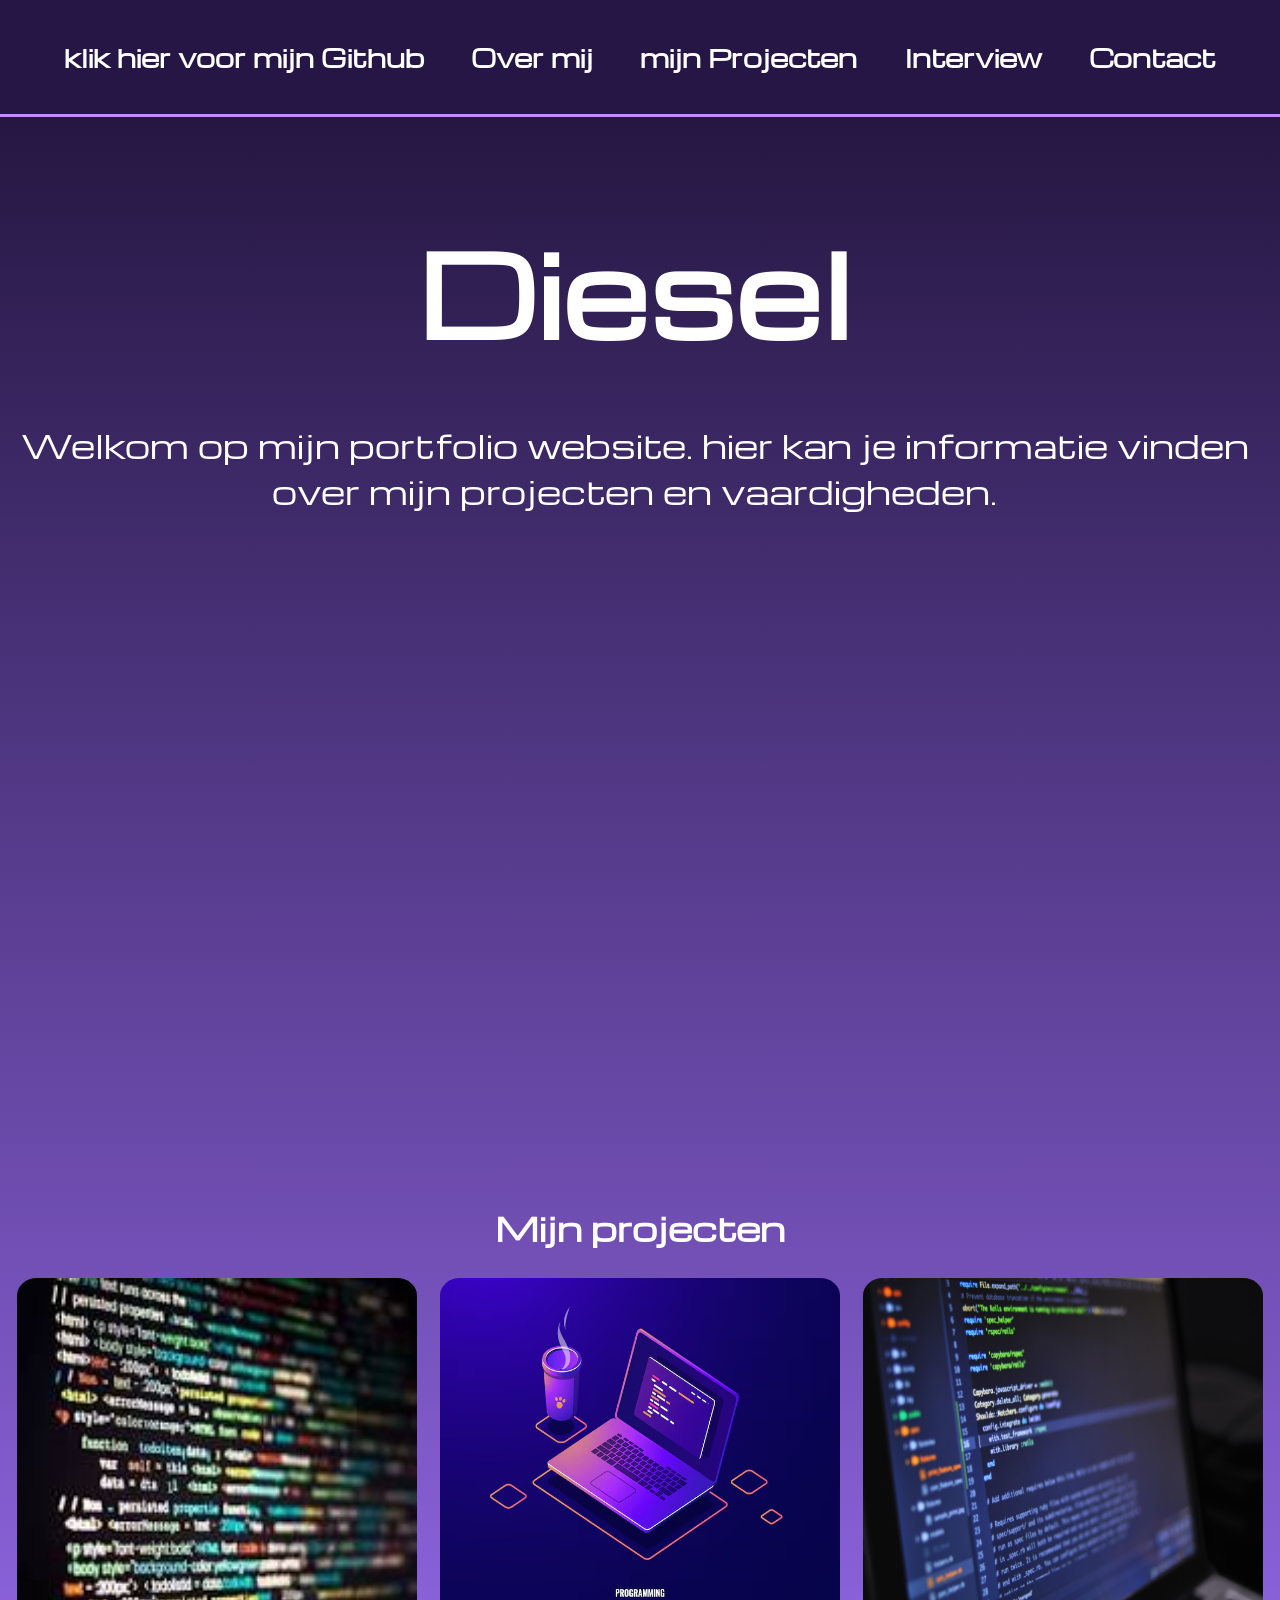
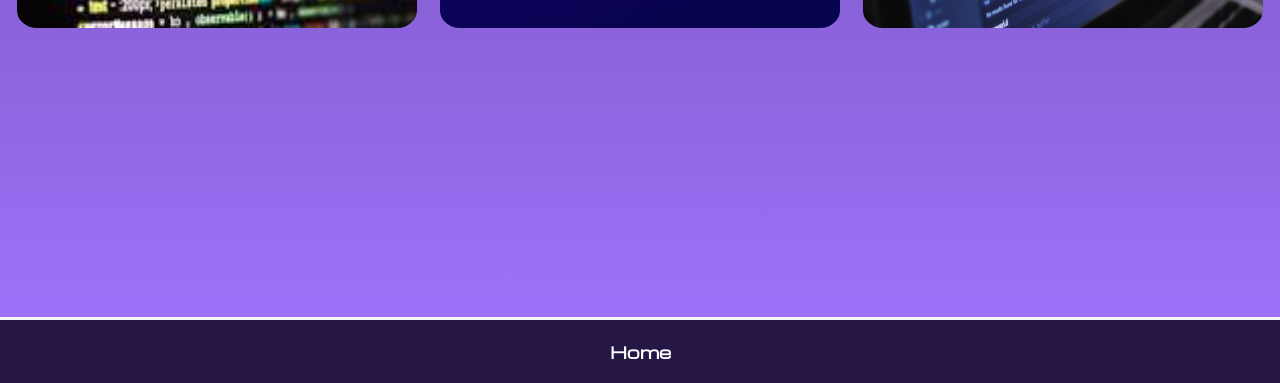
==== commit a87da8a4: "css style changed + yt embed+ contact changed" ====
--- a/index.html
+++ b/index.html
@@ -30,20 +30,21 @@
                 <div class="description-container outline">
                     <p class="description">Welkom op mijn portfolio website. hier kan je informatie vinden<br> over mijn projecten en vaardigheden.</p>
                 </div>
+            
                 </section>
         </header>
         
         <section class="container-3" id="project">
-            <h3>Mijn projecten</h3>
+            <h2>Mijn projecten</h2>
             <div class="placeholder-position">
-                <img src="1.jpg" alt="stock image" class="placeholder"></img>
-                <img src="2.jpeg" alt="stock image" class="placeholder"></img>
-                <img src="3.jpg" alt="stock image" class="placeholder"></img>
+                <a href="https://github.com/dieselfortes"><img src="1.jpg" alt="stock image" class="placeholder"></img></a>
+                <a href="https://github.com/dieselfortes"><img src="2.jpeg" alt="stock image" class="placeholder"></img></a>
+                <a href="https://github.com/dieselfortes"><img src="3.jpg" alt="stock image" class="placeholder"></img></a>
             </div>
         </section>
     </main>
     <footer>
-        <a href="#home" class="link">Home</a>
+        <a href="#home" class="link footer-home">Home</a>
     </footer>
 </body>
 
--- a/main.css
+++ b/main.css
@@ -14,6 +14,8 @@
     a:hover{ 
         color: black;
     }
+   
+    background: linear-gradient(to bottom, #1d1136, #A374FF);
 }
 
 .container {
@@ -21,7 +23,7 @@
     height: 100vh;
     margin: 0;
     padding: 0px;
-    background-color: #573797;
+   
     color: white;
     p{
         text-align: center;
@@ -49,11 +51,14 @@
     padding: 40px;
     display: flex;
     justify-content: space-around;
-    background-color: #6645A7;
+
     color: #fff;
     font-size: 1.5em;
     width: 100dvw;
      display: flex;
+         background-color: #251645;
+         border-bottom-style:solid ;
+         border-color: #c18cfd;
 }
 
 .link {
@@ -92,10 +97,10 @@
     min-height: 100vh;
     margin: 0 auto;
     padding: 0px;
-    background-color: #573797;
+  
 }
 
-h3 {
+h2 {
     font-size: 2em;
     margin-top: 0;
     margin-bottom: 150;
@@ -116,23 +121,39 @@
     justify-content: center;
     align-items: center;
     width: 400px;
-    height: auto;
+    height: 350px   ;
 }
 
 footer {
-    background-color: #573797;
-    color: #fff;
+       background-color: #A374FF;
+    color: #050505;
     text-align: center;
     padding: 20px;
+             background-color: #251645;
+         border-top-style:solid ;
+         border-color: #f7f6f8;
+     .footer-home{
+        color: rgb(252, 252, 252);
+     }
     }
  
     @media (max-width: 1000px){
         .placeholder-position{
             flex-direction: column;
             align-items: center;
+            gap: 75px;
         }
         .nav-links{
             font-size: 1em;
         }
+    @media (max-width: 600px){
+        .link-2{
+            display: none;
+        }
+        .placeholder{
+            max-width: 200px;
+            max-height: 150px;
+        }
+    }    
     }
 
